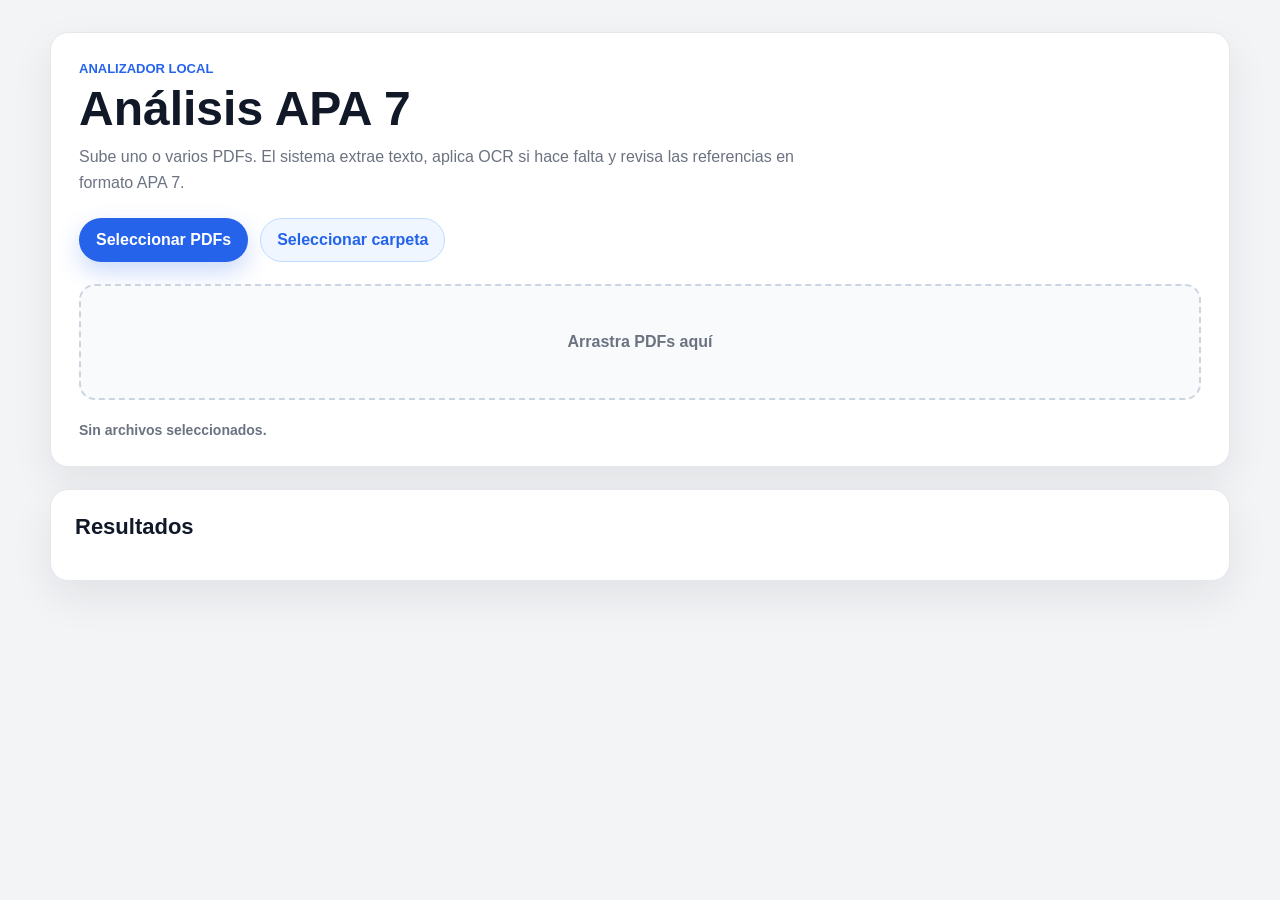
==== wwwroot/index.html @ 6d926833 "Initial commit" ====
<!doctype html>
<html lang="es">
<head>
  <meta charset="utf-8">
  <meta name="viewport" content="width=device-width, initial-scale=1">
  <title>Análisis APA 7</title>
  <style>
    :root {
      color-scheme: light;
      --blue: #2563EB;
      --green: #16A34A;
      --red: #DC2626;
      --amber: #D97706;
      --bg: #F3F4F6;
      --card: #FFFFFF;
      --text: #111827;
      --muted: #6B7280;
      --border: #E5E7EB;
      --shadow: 0 16px 40px rgba(17, 24, 39, 0.08);
      font-family: Inter, Poppins, "Segoe UI", Arial, sans-serif;
      background: var(--bg);
      color: var(--text);
    }

    * {
      box-sizing: border-box;
    }

    body {
      margin: 0;
    }

    .app {
      width: min(1180px, calc(100% - 32px));
      margin: 32px auto;
    }

    .hero,
    .results-shell {
      border: 1px solid var(--border);
      border-radius: 18px;
      background: var(--card);
      box-shadow: var(--shadow);
    }

    .hero {
      display: grid;
      gap: 22px;
      padding: 28px;
    }

    .eyebrow {
      margin: 0 0 8px;
      color: var(--blue);
      font-size: 13px;
      font-weight: 800;
      letter-spacing: 0;
      text-transform: uppercase;
    }

    h1,
    h2,
    h3,
    p {
      margin-top: 0;
    }

    h1 {
      margin-bottom: 10px;
      font-size: clamp(30px, 5vw, 48px);
      line-height: 1.05;
      letter-spacing: 0;
    }

    h2 {
      margin: 0;
      font-size: 22px;
    }

    h3 {
      margin: 0;
      font-size: 18px;
    }

    .description {
      max-width: 760px;
      margin-bottom: 0;
      color: var(--muted);
      font-size: 16px;
      line-height: 1.6;
    }

    .actions {
      display: flex;
      flex-wrap: wrap;
      gap: 12px;
    }

    .button {
      display: inline-flex;
      align-items: center;
      justify-content: center;
      min-height: 44px;
      padding: 0 16px;
      border: 1px solid transparent;
      border-radius: 999px;
      font-weight: 800;
      cursor: pointer;
      transition: transform 160ms ease, box-shadow 160ms ease, background 160ms ease;
    }

    .button:hover {
      transform: translateY(-1px);
    }

    .button input {
      display: none;
    }

    .primary {
      background: var(--blue);
      color: #FFFFFF;
      box-shadow: 0 10px 24px rgba(37, 99, 235, 0.24);
    }

    .secondary {
      border-color: #BFDBFE;
      background: #EFF6FF;
      color: var(--blue);
    }

    .drop-zone {
      display: grid;
      place-items: center;
      min-height: 116px;
      border: 2px dashed #CBD5E1;
      border-radius: 16px;
      background: #F8FAFC;
      color: var(--muted);
      font-weight: 700;
      text-align: center;
      transition: border-color 160ms ease, background 160ms ease, color 160ms ease;
    }

    .drop-zone.is-over {
      border-color: var(--blue);
      background: #EFF6FF;
      color: var(--blue);
    }

    .status-row {
      color: var(--muted);
      font-size: 14px;
      font-weight: 700;
    }

    .results-shell {
      margin-top: 22px;
      padding: 24px;
    }

    .results-header {
      display: flex;
      align-items: center;
      justify-content: space-between;
      gap: 16px;
      margin-bottom: 16px;
    }

    .results-list {
      display: grid;
      gap: 16px;
    }

    .file-card {
      overflow: hidden;
      border: 1px solid var(--border);
      border-radius: 18px;
      background: var(--card);
      box-shadow: 0 10px 28px rgba(17, 24, 39, 0.06);
    }

    .file-header {
      display: grid;
      grid-template-columns: 1fr auto;
      gap: 16px;
      align-items: center;
      padding: 20px;
      border-bottom: 1px solid var(--border);
      background: linear-gradient(180deg, #FFFFFF 0%, #F8FAFC 100%);
    }

    .file-title {
      min-width: 0;
    }

    .file-title h3 {
      overflow: hidden;
      margin-bottom: 6px;
      text-overflow: ellipsis;
      white-space: nowrap;
    }

    .file-title p {
      margin-bottom: 0;
      color: var(--muted);
      font-size: 14px;
    }

    .download {
      display: inline-flex;
      align-items: center;
      justify-content: center;
      min-height: 38px;
      padding: 0 14px;
      border-radius: 999px;
      background: #EFF6FF;
      color: var(--blue);
      font-size: 14px;
      font-weight: 800;
      text-decoration: none;
    }

    .analysis {
      display: grid;
      gap: 18px;
      padding: 20px;
    }

    .metrics {
      display: grid;
      grid-template-columns: repeat(3, minmax(0, 1fr));
      gap: 12px;
    }

    .metric {
      padding: 18px;
      border: 1px solid var(--border);
      border-radius: 16px;
      background: #FFFFFF;
      box-shadow: 0 8px 22px rgba(17, 24, 39, 0.05);
    }

    .metric strong {
      display: block;
      margin-bottom: 4px;
      color: var(--text);
      font-size: 34px;
      line-height: 1;
    }

    .metric span {
      color: var(--muted);
      font-size: 13px;
      font-weight: 900;
      text-transform: uppercase;
    }

    .metric.ok strong {
      color: var(--green);
    }

    .metric.bad strong {
      color: var(--red);
    }

    .metric.other strong {
      color: var(--amber);
    }

    .filters {
      display: flex;
      flex-wrap: wrap;
      gap: 10px;
    }

    .filter-pill {
      min-height: 38px;
      padding: 0 15px;
      border: 1px solid var(--border);
      border-radius: 999px;
      background: #FFFFFF;
      color: var(--muted);
      font: inherit;
      font-size: 14px;
      font-weight: 900;
      cursor: pointer;
      transition: background 180ms ease, color 180ms ease, border-color 180ms ease, transform 180ms ease;
    }

    .filter-pill:hover {
      transform: translateY(-1px);
    }

    .filter-pill.is-active {
      border-color: var(--blue);
      background: var(--blue);
      color: #FFFFFF;
      box-shadow: 0 10px 22px rgba(37, 99, 235, 0.22);
    }

    .reference-list {
      display: grid;
      gap: 12px;
    }

    .reference-card {
      overflow: hidden;
      border: 1px solid var(--border);
      border-radius: 16px;
      background: #FFFFFF;
      transition: border-color 160ms ease, box-shadow 160ms ease;
    }

    .reference-card[open] {
      border-color: #BFDBFE;
      box-shadow: 0 12px 28px rgba(37, 99, 235, 0.10);
    }

    .reference-summary {
      display: grid;
      grid-template-columns: auto 1fr auto auto;
      gap: 10px;
      align-items: center;
      min-height: 56px;
      padding: 0 16px;
      cursor: pointer;
      list-style: none;
    }

    .reference-summary::-webkit-details-marker {
      display: none;
    }

    .reference-summary::after {
      content: ">";
      color: var(--muted);
      font-size: 17px;
      font-weight: 900;
      transition: transform 160ms ease;
    }

    .reference-card[open] > .reference-summary::after {
      transform: rotate(90deg);
    }

    .reference-number {
      display: inline-flex;
      align-items: center;
      justify-content: center;
      min-width: 34px;
      height: 28px;
      border-radius: 999px;
      background: #F3F4F6;
      color: var(--muted);
      font-size: 13px;
      font-weight: 900;
    }

    .reference-name {
      min-width: 0;
      overflow: hidden;
      color: var(--text);
      font-size: 14px;
      font-weight: 900;
      text-overflow: ellipsis;
      white-space: nowrap;
    }

    .badge {
      display: inline-flex;
      align-items: center;
      justify-content: center;
      min-height: 28px;
      padding: 0 10px;
      border-radius: 999px;
      font-size: 12px;
      font-weight: 900;
      white-space: nowrap;
    }

    .badge.type {
      background: #EFF6FF;
      color: var(--blue);
    }

    .badge.ok {
      background: #ECFDF5;
      color: var(--green);
    }

    .badge.bad {
      background: #FEF2F2;
      color: var(--red);
    }

    .badge.warn {
      background: #FFF7ED;
      color: var(--amber);
    }

    .reference-content {
      display: grid;
      gap: 12px;
      padding: 0 16px 16px;
      border-top: 1px solid var(--border);
    }

    .reference-text {
      margin: 16px 0 0;
      max-height: 220px;
      overflow: auto;
      padding: 14px;
      border-radius: 12px;
      background: #F8FAFC;
      color: var(--text);
      font-family: Consolas, "Courier New", monospace;
      font-size: 13px;
      line-height: 1.55;
      white-space: pre-wrap;
      overflow-wrap: anywhere;
    }

    .corrected-title {
      margin: 0;
      color: var(--text);
      font-size: 13px;
      font-weight: 900;
      text-transform: uppercase;
    }

    .reason-list {
      display: grid;
      gap: 8px;
      margin: 0;
      padding: 0;
      list-style: none;
    }

    .reason-list li {
      padding: 10px 12px;
      border-radius: 12px;
      background: #FFF7ED;
      color: #92400E;
      font-size: 13px;
      line-height: 1.45;
    }

    .reason-list li.ok-reason {
      background: #ECFDF5;
      color: #166534;
    }

    .empty {
      margin: 0;
      color: var(--muted);
    }

    @media (max-width: 760px) {
      .app {
        width: min(100% - 20px, 1180px);
        margin: 16px auto;
      }

      .hero,
      .results-shell {
        border-radius: 14px;
        padding: 18px;
      }

      .file-header,
      .metrics,
      .reference-summary {
        grid-template-columns: 1fr;
      }

      .download,
      .button {
        width: 100%;
      }

      .reference-summary {
        align-items: stretch;
        padding: 14px;
      }

      .reference-summary::after {
        display: none;
      }
    }
  </style>
</head>
<body>
  <main class="app">
    <section class="hero">
      <div>
        <p class="eyebrow">Analizador local</p>
        <h1>Análisis APA 7</h1>
        <p class="description">
          Sube uno o varios PDFs. El sistema extrae texto, aplica OCR si hace falta y revisa las referencias en formato APA 7.
        </p>
      </div>

      <div class="actions">
        <label class="button primary">
          Seleccionar PDFs
          <input id="fileInput" type="file" accept="application/pdf,.pdf" multiple>
        </label>

        <label class="button secondary">
          Seleccionar carpeta
          <input id="folderInput" type="file" accept="application/pdf,.pdf" multiple webkitdirectory>
        </label>
      </div>

      <div id="dropZone" class="drop-zone">Arrastra PDFs aquí</div>

      <div class="status-row">
        <span id="status">Sin archivos seleccionados.</span>
      </div>
    </section>

    <section class="results-shell">
      <div class="results-header">
        <h2>Resultados</h2>
      </div>
      <div id="resultsList" class="results-list"></div>
    </section>
  </main>

  <script>
    const fileInput = document.querySelector("#fileInput");
    const folderInput = document.querySelector("#folderInput");
    const dropZone = document.querySelector("#dropZone");
    const statusText = document.querySelector("#status");
    const resultsList = document.querySelector("#resultsList");

    fileInput.addEventListener("change", () => uploadFiles(fileInput.files));
    folderInput.addEventListener("change", () => uploadFiles(folderInput.files));

    dropZone.addEventListener("dragover", (event) => {
      event.preventDefault();
      dropZone.classList.add("is-over");
    });

    dropZone.addEventListener("dragleave", () => {
      dropZone.classList.remove("is-over");
    });

    dropZone.addEventListener("drop", (event) => {
      event.preventDefault();
      dropZone.classList.remove("is-over");
      uploadFiles(event.dataTransfer.files);
    });

    async function uploadFiles(fileList) {
      const files = Array.from(fileList).filter((file) =>
        file.name.toLowerCase().endsWith(".pdf")
      );

      if (files.length === 0) {
        statusText.textContent = "Selecciona al menos un PDF.";
        return;
      }

      const formData = new FormData();
      files.forEach((file) => formData.append("files", file));

      statusText.textContent = `Analizando ${files.length} archivo(s)...`;
      resultsList.innerHTML = "";

      try {
        const response = await fetch("/api/pdf/convert", {
          method: "POST",
          body: formData,
        });

        const payload = await response.json();

        if (!response.ok) {
          throw new Error(payload.message || "No se pudo completar el análisis.");
        }

        renderResults(payload.files);
        statusText.textContent = `Proceso terminado: ${payload.files.length} archivo(s) revisado(s).`;
      } catch (error) {
        statusText.textContent = error.message;
      } finally {
        fileInput.value = "";
        folderInput.value = "";
      }
    }

    function renderResults(files) {
      if (!files.length) {
        resultsList.innerHTML = '<p class="empty">No hay resultados.</p>';
        return;
      }

      resultsList.innerHTML = "";
      files.forEach((file) => resultsList.append(createFileCard(file)));
    }

    function createFileCard(file) {
      const card = document.createElement("article");
      card.className = "file-card";

      const header = document.createElement("header");
      header.className = "file-header";

      const title = document.createElement("div");
      title.className = "file-title";
      title.innerHTML = `
        <h3>${escapeHtml(file.originalFileName)}</h3>
        <p>${escapeHtml(file.message)} · ${file.characterCount} caracteres extraídos</p>
      `;

      header.append(title);

      if (file.downloadUrl) {
        const link = document.createElement("a");
        link.className = "download";
        link.href = file.downloadUrl;
        link.textContent = "Descargar TXT";
        header.append(link);
      }

      card.append(header);
      card.append(createAnalysis(file.apa7Analysis));
      return card;
    }

    function createAnalysis(analysis) {
      const section = document.createElement("section");
      section.className = "analysis";

      if (!analysis || analysis.totalReferences === 0) {
        section.innerHTML = '<p class="empty">No hay referencias para analizar.</p>';
        return section;
      }

      const metrics = document.createElement("div");
      metrics.className = "metrics";
      metrics.append(
        createMetric("Total", analysis.totalReferences),
        createMetric("✅ Correctas", analysis.correctReferences, "ok"),
        createMetric("⚠️ APA con errores", analysis.incorrectReferences, "bad")
      );
      section.append(metrics);

      const filters = document.createElement("div");
      filters.className = "filters";

      const list = document.createElement("div");
      list.className = "reference-list";

      const filterState = { value: "all" };
      const buttons = [
        createFilter("Todas", "all", analysis.references.length),
        createFilter("Sí cumplen", "ok", analysis.correctReferences),
        createFilter("APA con errores", "bad", analysis.incorrectReferences),
        createFilter("Otro formato", "other", analysis.otherFormatReferences || 0),
      ];

      buttons.forEach((button) => {
        filters.append(button);
        button.addEventListener("click", () => {
          filterState.value = button.dataset.filter;
          buttons.forEach((item) => item.classList.toggle("is-active", item === button));
          renderReferenceList(list, analysis.references, filterState.value);
        });
      });

      buttons[0].classList.add("is-active");
      section.append(filters, list);
      renderReferenceList(list, analysis.references, filterState.value);
      return section;
    }

    function createMetric(label, value, tone = "") {
      const metric = document.createElement("div");
      metric.className = `metric ${tone}`.trim();
      metric.innerHTML = `<strong>${value}</strong><span>${escapeHtml(label)}</span>`;
      return metric;
    }

    function createFilter(label, value, count) {
      const button = document.createElement("button");
      button.type = "button";
      button.className = "filter-pill";
      button.dataset.filter = value;
      button.textContent = `${label} (${count})`;
      return button;
    }

    function renderReferenceList(container, references, filter) {
      container.innerHTML = "";

      const filtered = references.filter((reference) => {
        if (filter === "ok") return reference.isApa7Compliant;
        if (filter === "bad") return reference.analysisStatus === "Apa7WithErrors";
        if (filter === "other") return reference.analysisStatus === "OtherFormat";
        return true;
      });

      if (filtered.length === 0) {
        container.innerHTML = '<p class="empty">No hay referencias para este filtro.</p>';
        return;
      }

      filtered.forEach((reference) => {
        container.append(createReferenceCard(reference));
      });
    }

    function createReferenceCard(reference) {
      const details = document.createElement("details");
      details.className = "reference-card";

      const summary = document.createElement("summary");
      summary.className = "reference-summary";

      const number = document.createElement("span");
      number.className = "reference-number";
      number.textContent = `#${reference.number}`;

      const name = document.createElement("span");
      name.className = "reference-name";
      name.textContent = getReferencePreview(reference.reference);

      const typeBadge = document.createElement("span");
      typeBadge.className = "badge type";
      typeBadge.textContent = reference.analysisStatus === "OtherFormat"
        ? reference.citationStyle
        : shortenType(reference.referenceType);

      const statusBadge = document.createElement("span");
      statusBadge.className = getStatusClass(reference);
      statusBadge.textContent = getStatusText(reference);

      summary.append(number, name, typeBadge, statusBadge);
      details.append(summary);

      const content = document.createElement("div");
      content.className = "reference-content";

      const text = document.createElement("pre");
      text.className = "reference-text";
      text.textContent = reference.reference;
      content.append(text);

      const reasons = document.createElement("ul");
      reasons.className = "reason-list";
      reference.reasons.forEach((reason) => {
        const item = document.createElement("li");
        item.className = reason.startsWith("Cumple") ? "ok-reason" : "";
        item.textContent = reason.startsWith("No cumple") ? `⚠️ ${reason}` : reason;
        reasons.append(item);
      });
      content.append(reasons);

      const correctedTitle = document.createElement("p");
      correctedTitle.className = "corrected-title";
      correctedTitle.textContent = "Versión corregida en APA 7";
      content.append(correctedTitle);

      const corrected = document.createElement("pre");
      corrected.className = "reference-text";
      corrected.textContent = reference.correctedReference || "No disponible.";
      content.append(corrected);

      details.append(content);
      return details;
    }

    function getReferencePreview(reference) {
      const trimmed = reference.trim();
      return trimmed.length > 130 ? `${trimmed.slice(0, 130)}...` : trimmed;
    }

    function shortenType(type) {
      if (type === "Articulo de revista") return "Artículo";
      if (type === "Capitulo de libro") return "Capítulo";
      if (type === "Capitulo de libro de actas") return "Actas";
      if (type === "Autor institucional") return "Institución";
      return type;
    }

    function getStatusClass(reference) {
      if (reference.analysisStatus === "OtherFormat") return "badge warn";
      return reference.isApa7Compliant ? "badge ok" : "badge bad";
    }

    function getStatusText(reference) {
      if (reference.analysisStatus === "OtherFormat") return "Otro formato";
      return reference.isApa7Compliant ? "✅ APA 7" : "⚠️ APA 7";
    }

    function escapeHtml(value) {
      return String(value)
        .replaceAll("&", "&amp;")
        .replaceAll("<", "&lt;")
        .replaceAll(">", "&gt;")
        .replaceAll('"', "&quot;")
        .replaceAll("'", "&#039;");
    }
  </script>
</body>
</html>
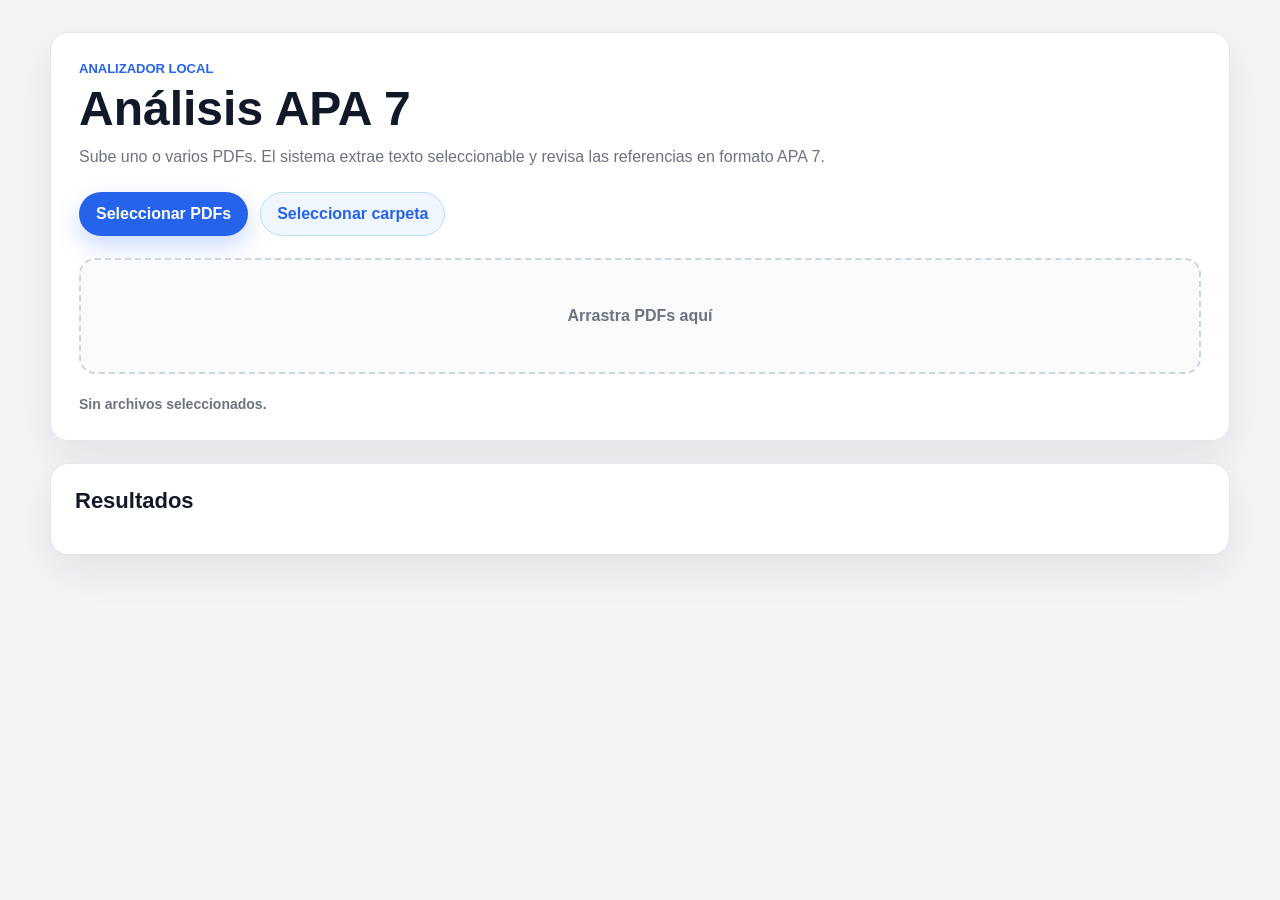
==== commit b2767f68: "Refactor code and update documentation for improved clarity and functionality - Updated .gitignore t" ====
--- a/wwwroot/index.html
+++ b/wwwroot/index.html
@@ -421,14 +421,6 @@
       overflow-wrap: anywhere;
     }
 
-    .corrected-title {
-      margin: 0;
-      color: var(--text);
-      font-size: 13px;
-      font-weight: 900;
-      text-transform: uppercase;
-    }
-
     .reason-list {
       display: grid;
       gap: 8px;
@@ -497,7 +489,7 @@
         <p class="eyebrow">Analizador local</p>
         <h1>Análisis APA 7</h1>
         <p class="description">
-          Sube uno o varios PDFs. El sistema extrae texto, aplica OCR si hace falta y revisa las referencias en formato APA 7.
+          Sube uno o varios PDFs. El sistema extrae texto seleccionable y revisa las referencias en formato APA 7.
         </p>
       </div>
 
@@ -759,16 +751,6 @@
       });
       content.append(reasons);
 
-      const correctedTitle = document.createElement("p");
-      correctedTitle.className = "corrected-title";
-      correctedTitle.textContent = "Versión corregida en APA 7";
-      content.append(correctedTitle);
-
-      const corrected = document.createElement("pre");
-      corrected.className = "reference-text";
-      corrected.textContent = reference.correctedReference || "No disponible.";
-      content.append(corrected);
-
       details.append(content);
       return details;
     }
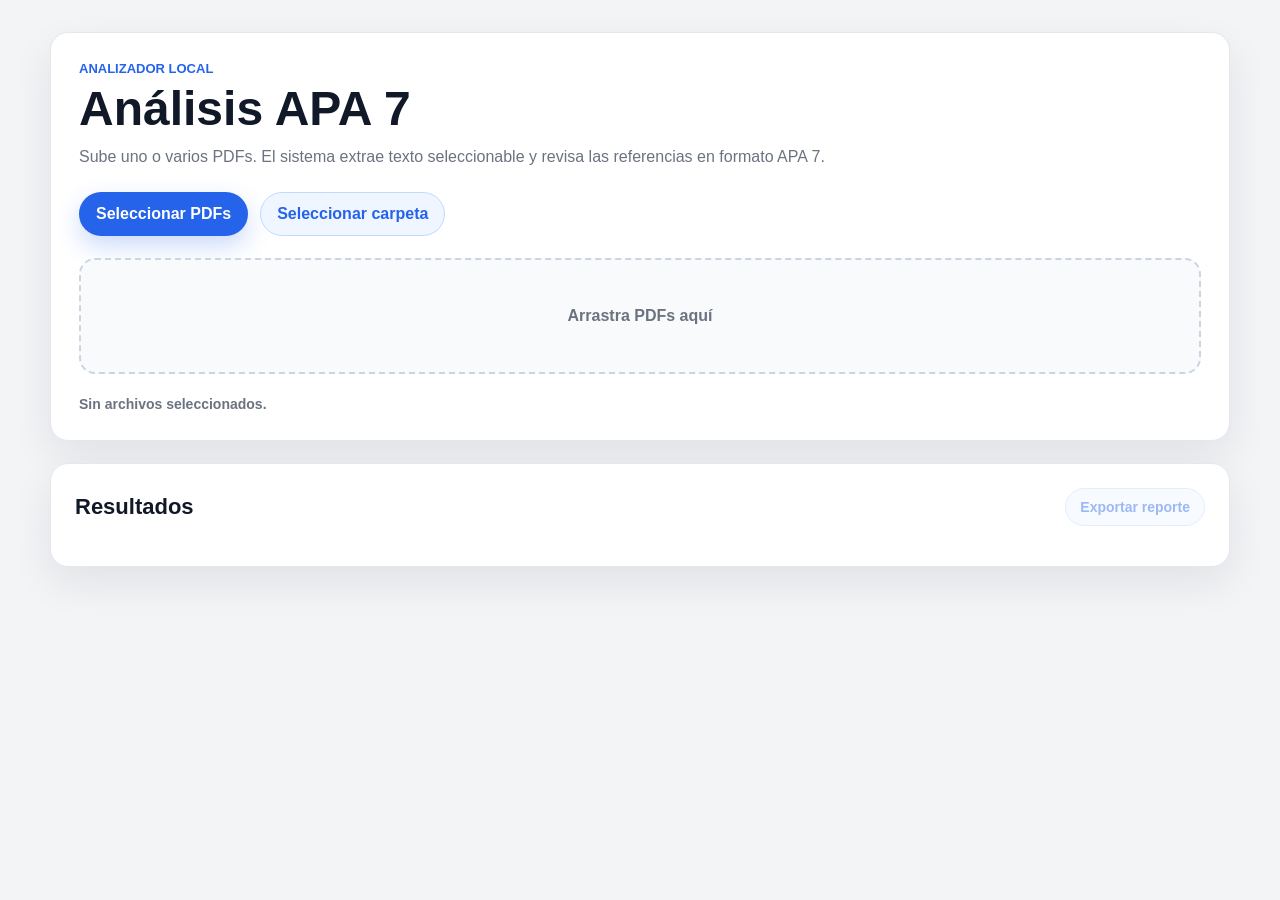
==== commit 13e060e0: "Add support for parenthetical citations and enhance APA 7 reference analysis - Implemented FindParen" ====
--- a/wwwroot/index.html
+++ b/wwwroot/index.html
@@ -167,6 +167,32 @@
       margin-bottom: 16px;
     }
 
+    .report-button {
+      display: inline-flex;
+      align-items: center;
+      justify-content: center;
+      min-height: 38px;
+      padding: 0 14px;
+      border: 1px solid #BFDBFE;
+      border-radius: 999px;
+      background: #EFF6FF;
+      color: var(--blue);
+      font: inherit;
+      font-size: 14px;
+      font-weight: 800;
+      cursor: pointer;
+      transition: opacity 160ms ease, transform 160ms ease;
+    }
+
+    .report-button:hover:not(:disabled) {
+      transform: translateY(-1px);
+    }
+
+    .report-button:disabled {
+      cursor: not-allowed;
+      opacity: 0.45;
+    }
+
     .results-list {
       display: grid;
       gap: 16px;
@@ -302,6 +328,137 @@
     .reference-list {
       display: grid;
       gap: 12px;
+    }
+
+    .citation-panel {
+      display: grid;
+      gap: 12px;
+      padding: 20px;
+      border-bottom: 1px solid var(--border);
+      background: #FFFFFF;
+    }
+
+    .citation-panel h4 {
+      margin: 0;
+      font-size: 15px;
+    }
+
+    .citation-list {
+      display: flex;
+      flex-wrap: wrap;
+      gap: 8px;
+      margin: 0;
+      padding: 0;
+      list-style: none;
+    }
+
+    .citation-list li {
+      display: inline-flex;
+      align-items: center;
+      gap: 8px;
+      max-width: 100%;
+      padding: 8px 10px;
+      border: 1px solid #BFDBFE;
+      border-radius: 999px;
+      background: #EFF6FF;
+      color: var(--blue);
+      font-size: 13px;
+      font-weight: 800;
+    }
+
+    .citation-list span {
+      overflow: hidden;
+      text-overflow: ellipsis;
+      white-space: nowrap;
+    }
+
+    .citation-count {
+      color: var(--muted);
+      font-size: 12px;
+      font-weight: 900;
+    }
+
+    .count-section {
+      display: grid;
+      gap: 14px;
+      padding: 20px;
+      border: 1px solid var(--border);
+      border-radius: 18px;
+      background: #FFFFFF;
+      box-shadow: 0 10px 28px rgba(17, 24, 39, 0.06);
+    }
+
+    .count-header {
+      display: flex;
+      align-items: center;
+      justify-content: space-between;
+      gap: 14px;
+    }
+
+    .count-header span {
+      color: var(--muted);
+      font-size: 13px;
+      font-weight: 900;
+      text-transform: uppercase;
+    }
+
+    .table-wrap {
+      overflow-x: auto;
+      border: 1px solid var(--border);
+      border-radius: 14px;
+    }
+
+    .count-table {
+      width: 100%;
+      min-width: 620px;
+      border-collapse: collapse;
+      background: #FFFFFF;
+      font-size: 14px;
+    }
+
+    .count-table th,
+    .count-table td {
+      padding: 12px 14px;
+      border-bottom: 1px solid var(--border);
+      text-align: right;
+      white-space: nowrap;
+    }
+
+    .count-table th:first-child,
+    .count-table td:first-child {
+      position: sticky;
+      left: 0;
+      z-index: 1;
+      background: #FFFFFF;
+      text-align: left;
+    }
+
+    .count-table thead th {
+      background: #F8FAFC;
+      color: var(--muted);
+      font-size: 12px;
+      font-weight: 900;
+      text-transform: uppercase;
+    }
+
+    .count-table thead th:first-child {
+      background: #F8FAFC;
+    }
+
+    .count-table tbody th {
+      font-weight: 800;
+    }
+
+    .count-table .total-cell,
+    .count-table tfoot th,
+    .count-table tfoot td {
+      background: #EFF6FF;
+      color: var(--blue);
+      font-weight: 900;
+    }
+
+    .count-table tfoot th:first-child {
+      background: #EFF6FF;
     }
 
     .reference-card {
@@ -467,7 +624,8 @@
       }
 
       .download,
-      .button {
+      .button,
+      .report-button {
         width: 100%;
       }
 
@@ -515,6 +673,7 @@
     <section class="results-shell">
       <div class="results-header">
         <h2>Resultados</h2>
+        <button id="exportReportButton" class="report-button" type="button" disabled>Exportar reporte</button>
       </div>
       <div id="resultsList" class="results-list"></div>
     </section>
@@ -526,9 +685,12 @@
     const dropZone = document.querySelector("#dropZone");
     const statusText = document.querySelector("#status");
     const resultsList = document.querySelector("#resultsList");
+    const exportReportButton = document.querySelector("#exportReportButton");
+    let latestReportFiles = [];
 
     fileInput.addEventListener("change", () => uploadFiles(fileInput.files));
     folderInput.addEventListener("change", () => uploadFiles(folderInput.files));
+    exportReportButton.addEventListener("click", exportReport);
 
     dropZone.addEventListener("dragover", (event) => {
       event.preventDefault();
@@ -560,6 +722,8 @@
 
       statusText.textContent = `Analizando ${files.length} archivo(s)...`;
       resultsList.innerHTML = "";
+      latestReportFiles = [];
+      exportReportButton.disabled = true;
 
       try {
         const response = await fetch("/api/pdf/convert", {
@@ -586,11 +750,34 @@
     function renderResults(files) {
       if (!files.length) {
         resultsList.innerHTML = '<p class="empty">No hay resultados.</p>';
+        latestReportFiles = [];
+        exportReportButton.disabled = true;
         return;
       }
 
       resultsList.innerHTML = "";
+      latestReportFiles = files;
+      exportReportButton.disabled = false;
       files.forEach((file) => resultsList.append(createFileCard(file)));
+      resultsList.append(createCountSection("Años citados en APA 7 correctas", "Año", files, "yearCounts", "año(s)"));
+      resultsList.append(createCountSection("Primeros autores en APA 7 correctas", "Primer autor", files, "authorCounts", "autor(es)"));
+    }
+
+    function exportReport() {
+      if (!latestReportFiles.length) {
+        return;
+      }
+
+      const html = buildReportHtml(latestReportFiles);
+      const blob = new Blob([html], { type: "text/html;charset=utf-8" });
+      const url = URL.createObjectURL(blob);
+      const link = document.createElement("a");
+      link.href = url;
+      link.download = `reporte-apa7-${new Date().toISOString().slice(0, 10)}.html`;
+      document.body.append(link);
+      link.click();
+      link.remove();
+      URL.revokeObjectURL(url);
     }
 
     function createFileCard(file) {
@@ -618,8 +805,45 @@
       }
 
       card.append(header);
+      card.append(createParentheticalCitations(file.parentheticalCitations || []));
       card.append(createAnalysis(file.apa7Analysis));
       return card;
+    }
+
+    function createParentheticalCitations(citations) {
+      const panel = document.createElement("section");
+      panel.className = "citation-panel";
+
+      const title = document.createElement("h4");
+      title.textContent = `Citas parentéticas fuera de referencias (${citations.length})`;
+      panel.append(title);
+
+      if (citations.length === 0) {
+        const empty = document.createElement("p");
+        empty.className = "empty";
+        empty.textContent = "No se detectaron citas parentéticas en el cuerpo del documento.";
+        panel.append(empty);
+        return panel;
+      }
+
+      const list = document.createElement("ul");
+      list.className = "citation-list";
+
+      citations.forEach((citation) => {
+        const item = document.createElement("li");
+        const text = document.createElement("span");
+        text.textContent = citation.citation;
+
+        const count = document.createElement("strong");
+        count.className = "citation-count";
+        count.textContent = `x${citation.count}`;
+
+        item.append(text, count);
+        list.append(item);
+      });
+
+      panel.append(list);
+      return panel;
     }
 
     function createAnalysis(analysis) {
@@ -685,6 +909,131 @@
       return button;
     }
 
+    function createCountSection(title, firstColumnLabel, files, countKey, unitLabel) {
+      const keys = collectCountKeys(files, countKey);
+      const section = document.createElement("section");
+      section.className = "count-section";
+
+      const header = document.createElement("div");
+      header.className = "count-header";
+
+      const heading = document.createElement("h3");
+      heading.textContent = title;
+
+      const count = document.createElement("span");
+      count.textContent = `${keys.length} ${unitLabel}`;
+
+      header.append(heading, count);
+      section.append(header);
+
+      if (keys.length === 0) {
+        const empty = document.createElement("p");
+        empty.className = "empty";
+        empty.textContent = `No se detectaron ${title.toLowerCase()}.`;
+        section.append(empty);
+        return section;
+      }
+
+      section.append(createCountTable(firstColumnLabel, keys, files, countKey));
+      return section;
+    }
+
+    function collectCountKeys(files, countKey) {
+      const keys = Array.from(
+        new Set(files.flatMap((file) => Object.keys(file[countKey] || {})))
+      );
+
+      if (countKey === "yearCounts") {
+        return keys.map((key) => Number(key)).sort((a, b) => a - b);
+      }
+
+      return keys.sort((a, b) => a.localeCompare(b, "es"));
+    }
+
+    function createCountTable(firstColumnLabel, keys, files, countKey) {
+      const tableWrap = document.createElement("div");
+      tableWrap.className = "table-wrap";
+
+      const table = document.createElement("table");
+      table.className = "count-table";
+
+      const thead = document.createElement("thead");
+      const headerRow = document.createElement("tr");
+      headerRow.append(createTableHeader(firstColumnLabel));
+
+      files.forEach((file) => {
+        headerRow.append(createTableHeader(file.originalFileName));
+      });
+
+      headerRow.append(createTableHeader("Total"));
+      thead.append(headerRow);
+      table.append(thead);
+
+      const tbody = document.createElement("tbody");
+
+      keys.forEach((key) => {
+        const row = document.createElement("tr");
+        const label = document.createElement("th");
+        label.scope = "row";
+        label.textContent = String(key);
+        row.append(label);
+
+        let rowTotal = 0;
+
+        files.forEach((file) => {
+          const value = Number((file[countKey] || {})[key] || 0);
+          rowTotal += value;
+
+          const cell = document.createElement("td");
+          cell.textContent = String(value);
+          row.append(cell);
+        });
+
+        const totalCell = document.createElement("td");
+        totalCell.className = "total-cell";
+        totalCell.textContent = String(rowTotal);
+        row.append(totalCell);
+        tbody.append(row);
+      });
+
+      table.append(tbody);
+
+      const tfoot = document.createElement("tfoot");
+      const totalRow = document.createElement("tr");
+      const totalLabel = document.createElement("th");
+      totalLabel.scope = "row";
+      totalLabel.textContent = "Total";
+      totalRow.append(totalLabel);
+
+      let grandTotal = 0;
+
+      files.forEach((file) => {
+        const fileTotal = Object.values(file[countKey] || {})
+          .reduce((sum, value) => sum + Number(value || 0), 0);
+        grandTotal += fileTotal;
+
+        const cell = document.createElement("td");
+        cell.textContent = String(fileTotal);
+        totalRow.append(cell);
+      });
+
+      const grandTotalCell = document.createElement("td");
+      grandTotalCell.textContent = String(grandTotal);
+      totalRow.append(grandTotalCell);
+      tfoot.append(totalRow);
+      table.append(tfoot);
+
+      tableWrap.append(table);
+      return tableWrap;
+    }
+
+    function createTableHeader(text) {
+      const header = document.createElement("th");
+      header.scope = "col";
+      header.textContent = text;
+      return header;
+    }
+
     function renderReferenceList(container, references, filter) {
       container.innerHTML = "";
 
@@ -746,7 +1095,9 @@
       reference.reasons.forEach((reason) => {
         const item = document.createElement("li");
         item.className = reason.startsWith("Cumple") ? "ok-reason" : "";
-        item.textContent = reason.startsWith("No cumple") ? `⚠️ ${reason}` : reason;
+        item.textContent = reason.startsWith("No cumple") || reason.startsWith("Advertencia")
+          ? `⚠️ ${reason}`
+          : reason;
         reasons.append(item);
       });
       content.append(reasons);
@@ -776,6 +1127,163 @@
     function getStatusText(reference) {
       if (reference.analysisStatus === "OtherFormat") return "Otro formato";
       return reference.isApa7Compliant ? "✅ APA 7" : "⚠️ APA 7";
+    }
+
+    function buildReportHtml(files) {
+      const generatedAt = new Date().toLocaleString("es-MX");
+
+      return `<!doctype html>
+<html lang="es">
+<head>
+  <meta charset="utf-8">
+  <meta name="viewport" content="width=device-width, initial-scale=1">
+  <title>Reporte APA 7</title>
+  <style>
+    body { margin: 0; background: #f3f4f6; color: #111827; font-family: Arial, Helvetica, sans-serif; }
+    main { width: min(1100px, calc(100% - 32px)); margin: 28px auto; }
+    header, section { margin-bottom: 16px; padding: 20px; border: 1px solid #e5e7eb; border-radius: 8px; background: #ffffff; }
+    h1, h2, h3, p { margin-top: 0; }
+    h1 { margin-bottom: 8px; font-size: 30px; }
+    h2 { margin-bottom: 14px; font-size: 22px; }
+    h3 { margin-bottom: 10px; font-size: 17px; }
+    .muted { color: #6b7280; }
+    .metrics { display: grid; grid-template-columns: repeat(4, minmax(0, 1fr)); gap: 10px; margin-bottom: 14px; }
+    .metric { padding: 12px; border: 1px solid #e5e7eb; border-radius: 8px; background: #f8fafc; }
+    .metric strong, .metric span { display: block; }
+    .metric strong { margin-bottom: 4px; font-size: 24px; }
+    .metric span { color: #6b7280; font-size: 12px; font-weight: 700; text-transform: uppercase; }
+    table { width: 100%; border-collapse: collapse; margin-top: 10px; font-size: 13px; }
+    th, td { padding: 9px 10px; border: 1px solid #e5e7eb; text-align: left; vertical-align: top; }
+    th { background: #eff6ff; color: #1d4ed8; }
+    td.number, th.number { text-align: right; }
+    tfoot th, tfoot td, .total-cell { background: #eff6ff; font-weight: 700; }
+    ol, ul { margin: 0; padding-left: 22px; }
+    li { margin-bottom: 8px; }
+    pre { overflow: auto; white-space: pre-wrap; overflow-wrap: anywhere; margin: 0; padding: 10px; border: 1px solid #e5e7eb; border-radius: 6px; background: #f8fafc; font-family: Consolas, "Courier New", monospace; font-size: 12px; line-height: 1.45; }
+    .file-title { margin-bottom: 4px; }
+    .reference { display: grid; gap: 8px; margin-bottom: 12px; padding: 12px; border: 1px solid #e5e7eb; border-radius: 8px; }
+    .status-ok { color: #15803d; font-weight: 700; }
+    .status-bad { color: #b91c1c; font-weight: 700; }
+    .status-warn { color: #b45309; font-weight: 700; }
+    @media (max-width: 760px) { .metrics { grid-template-columns: 1fr; } main { width: min(100% - 20px, 1100px); } }
+  </style>
+</head>
+<body>
+  <main>
+    <header>
+      <h1>Reporte de análisis APA 7</h1>
+      <p class="muted">Generado el ${escapeHtml(generatedAt)}. Archivos revisados: ${files.length}.</p>
+    </header>
+    ${renderReportFiles(files)}
+    ${renderReportCountSection("Años citados en APA 7 correctas", "Año", files, "yearCounts")}
+    ${renderReportCountSection("Primeros autores en APA 7 correctas", "Primer autor", files, "authorCounts")}
+  </main>
+</body>
+</html>`;
+    }
+
+    function renderReportFiles(files) {
+      return files.map((file) => {
+        const analysis = file.apa7Analysis || {};
+        return `<section>
+  <h2 class="file-title">${escapeHtml(file.originalFileName)}</h2>
+  <p class="muted">${escapeHtml(file.message)}. Caracteres extraídos: ${Number(file.characterCount || 0)}.</p>
+  <div class="metrics">
+    <div class="metric"><strong>${Number(analysis.totalReferences || 0)}</strong><span>Referencias</span></div>
+    <div class="metric"><strong>${Number(analysis.correctReferences || 0)}</strong><span>APA 7 correctas</span></div>
+    <div class="metric"><strong>${Number(analysis.incorrectReferences || 0)}</strong><span>APA con errores</span></div>
+    <div class="metric"><strong>${(file.parentheticalCitations || []).length}</strong><span>Citas parentéticas</span></div>
+  </div>
+  ${renderReportParentheticalCitations(file.parentheticalCitations || [])}
+  ${renderReportReferences(analysis)}
+</section>`;
+      }).join("");
+    }
+
+    function renderReportParentheticalCitations(citations) {
+      if (!citations.length) {
+        return `<h3>Citas parentéticas fuera de referencias</h3><p class="muted">No se detectaron citas parentéticas en el cuerpo del documento.</p>`;
+      }
+
+      return `<h3>Citas parentéticas fuera de referencias</h3>
+<table>
+  <thead><tr><th>Cita</th><th class="number">Veces</th></tr></thead>
+  <tbody>
+    ${citations.map((citation) => `<tr><td>${escapeHtml(citation.citation)}</td><td class="number">${Number(citation.count || 0)}</td></tr>`).join("")}
+  </tbody>
+</table>`;
+    }
+
+    function renderReportReferences(analysis) {
+      const references = analysis.references || [];
+
+      if (!references.length) {
+        return `<h3>Referencias analizadas</h3><p class="muted">No hay referencias para analizar.</p>`;
+      }
+
+      return `<h3>Referencias analizadas APA 7</h3>
+${references.map((reference) => {
+        const statusClass = reference.analysisStatus === "OtherFormat"
+          ? "status-warn"
+          : reference.isApa7Compliant ? "status-ok" : "status-bad";
+        const statusText = reference.analysisStatus === "OtherFormat"
+          ? "Otro formato"
+          : reference.isApa7Compliant ? "Sí cumple APA 7" : "No cumple APA 7";
+        const reasons = reference.reasons || [];
+
+        return `<article class="reference">
+  <strong>#${reference.number} - ${escapeHtml(reference.referenceType || reference.citationStyle || "Sin tipo")}</strong>
+  <span class="${statusClass}">${statusText}</span>
+  <pre>${escapeHtml(reference.reference || "")}</pre>
+  ${reasons.length ? `<ul>${reasons.map((reason) => `<li>${escapeHtml(reason)}</li>`).join("")}</ul>` : ""}
+</article>`;
+      }).join("")}`;
+    }
+
+    function renderReportCountSection(title, firstColumnLabel, files, countKey) {
+      const keys = collectCountKeys(files, countKey);
+
+      if (!keys.length) {
+        return `<section><h2>${escapeHtml(title)}</h2><p class="muted">No se detectaron datos para esta tabla.</p></section>`;
+      }
+
+      return `<section>
+  <h2>${escapeHtml(title)}</h2>
+  ${renderReportCountTable(firstColumnLabel, keys, files, countKey)}
+</section>`;
+    }
+
+    function renderReportCountTable(firstColumnLabel, keys, files, countKey) {
+      const bodyRows = keys.map((key) => {
+        let rowTotal = 0;
+        const cells = files.map((file) => {
+          const value = Number((file[countKey] || {})[key] || 0);
+          rowTotal += value;
+          return `<td class="number">${value}</td>`;
+        }).join("");
+
+        return `<tr><th>${escapeHtml(key)}</th>${cells}<td class="number total-cell">${rowTotal}</td></tr>`;
+      }).join("");
+
+      let grandTotal = 0;
+      const totalCells = files.map((file) => {
+        const fileTotal = Object.values(file[countKey] || {})
+          .reduce((sum, value) => sum + Number(value || 0), 0);
+        grandTotal += fileTotal;
+        return `<td class="number">${fileTotal}</td>`;
+      }).join("");
+
+      return `<table>
+  <thead>
+    <tr>
+      <th>${escapeHtml(firstColumnLabel)}</th>
+      ${files.map((file) => `<th class="number">${escapeHtml(file.originalFileName)}</th>`).join("")}
+      <th class="number">Total</th>
+    </tr>
+  </thead>
+  <tbody>${bodyRows}</tbody>
+  <tfoot><tr><th>Total</th>${totalCells}<td class="number">${grandTotal}</td></tr></tfoot>
+</table>`;
     }
 
     function escapeHtml(value) {
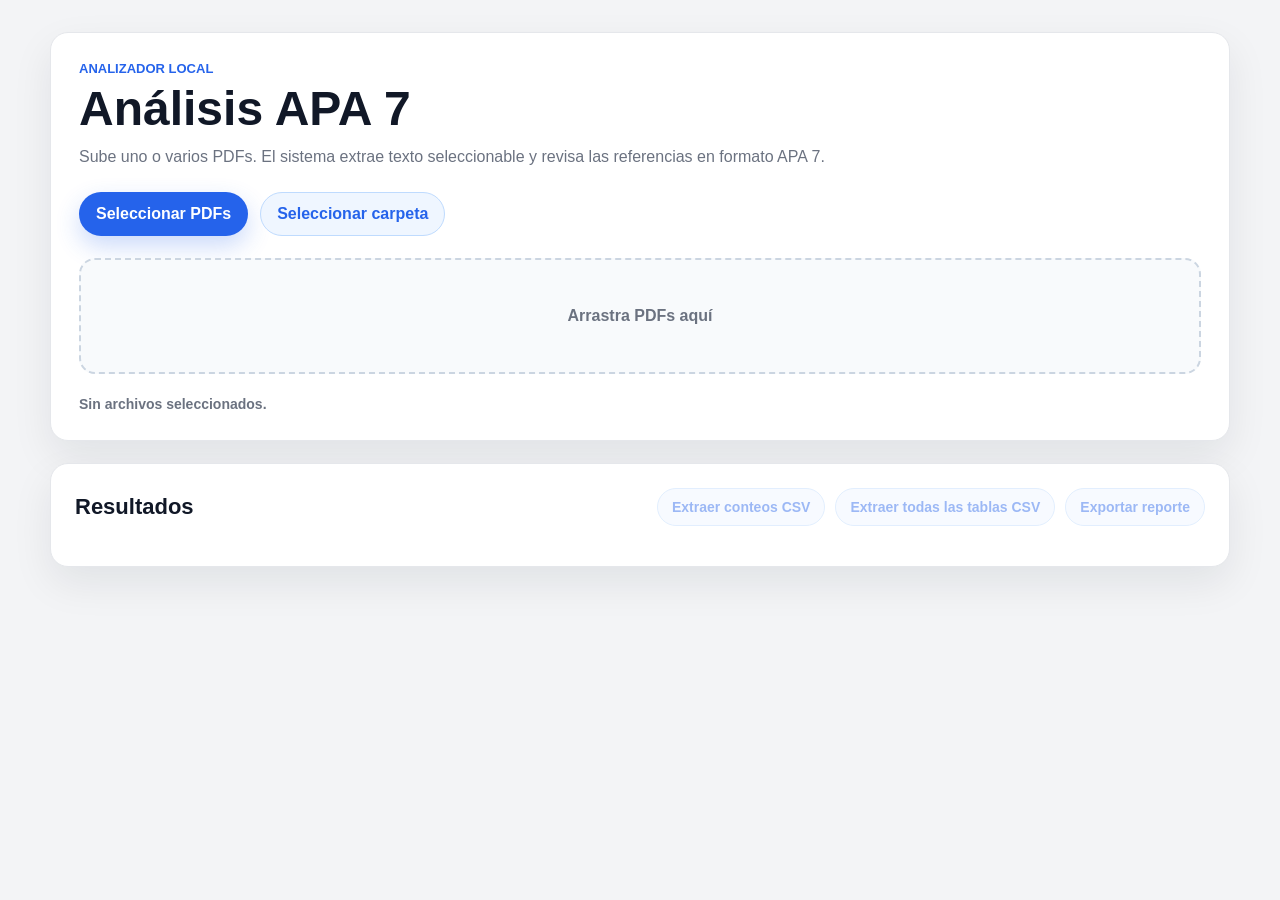
==== commit 0d30727d: "Add CSV export for counts and improve code explanations Enables users to export count tables and all" ====
--- a/wwwroot/index.html
+++ b/wwwroot/index.html
@@ -167,6 +167,13 @@
       margin-bottom: 16px;
     }
 
+    .export-actions {
+      display: flex;
+      flex-wrap: wrap;
+      gap: 10px;
+      justify-content: flex-end;
+    }
+
     .report-button {
       display: inline-flex;
       align-items: center;
@@ -255,7 +262,7 @@
 
     .metrics {
       display: grid;
-      grid-template-columns: repeat(3, minmax(0, 1fr));
+      grid-template-columns: repeat(auto-fit, minmax(130px, 1fr));
       gap: 12px;
     }
 
@@ -411,9 +418,18 @@
     .count-table {
       width: 100%;
       min-width: 620px;
+      table-layout: fixed;
       border-collapse: collapse;
       background: #FFFFFF;
       font-size: 14px;
+    }
+
+    .count-table .label-column {
+      width: 300px;
+    }
+
+    .count-table .number-column {
+      width: 76px;
     }
 
     .count-table th,
@@ -431,6 +447,9 @@
       z-index: 1;
       background: #FFFFFF;
       text-align: left;
+      white-space: normal;
+      overflow-wrap: anywhere;
+      word-break: normal;
     }
 
     .count-table thead th {
@@ -459,6 +478,68 @@
 
     .count-table tfoot th:first-child {
       background: #EFF6FF;
+    }
+
+    .chart-grid {
+      display: grid;
+      grid-template-columns: repeat(auto-fit, minmax(240px, 1fr));
+      gap: 14px;
+    }
+
+    .count-chart {
+      display: grid;
+      gap: 10px;
+      min-width: 0;
+      padding: 14px;
+      border: 1px solid var(--border);
+      border-radius: 12px;
+      background: #F8FAFC;
+    }
+
+    .count-chart h4 {
+      margin: 0;
+      font-size: 14px;
+    }
+
+    .bar-list {
+      display: grid;
+      gap: 8px;
+    }
+
+    .bar-row {
+      display: grid;
+      grid-template-columns: minmax(92px, 1.4fr) minmax(90px, 2fr) auto;
+      align-items: center;
+      gap: 8px;
+      min-width: 0;
+      font-size: 12px;
+      font-weight: 800;
+    }
+
+    .bar-label {
+      overflow: hidden;
+      color: var(--text);
+      text-overflow: ellipsis;
+      white-space: nowrap;
+    }
+
+    .bar-track {
+      height: 10px;
+      overflow: hidden;
+      border-radius: 999px;
+      background: #E5E7EB;
+    }
+
+    .bar-fill {
+      height: 100%;
+      min-width: 4px;
+      border-radius: inherit;
+      background: var(--blue);
+    }
+
+    .bar-value {
+      color: var(--muted);
+      font-variant-numeric: tabular-nums;
     }
 
     .reference-card {
@@ -623,6 +704,15 @@
         grid-template-columns: 1fr;
       }
 
+      .results-header {
+        align-items: stretch;
+        flex-direction: column;
+      }
+
+      .export-actions {
+        justify-content: stretch;
+      }
+
       .download,
       .button,
       .report-button {
@@ -673,7 +763,11 @@
     <section class="results-shell">
       <div class="results-header">
         <h2>Resultados</h2>
-        <button id="exportReportButton" class="report-button" type="button" disabled>Exportar reporte</button>
+        <div class="export-actions">
+          <button id="exportCountCsvButton" class="report-button" type="button" disabled>Extraer conteos CSV</button>
+          <button id="exportAllTablesCsvButton" class="report-button" type="button" disabled>Extraer todas las tablas CSV</button>
+          <button id="exportReportButton" class="report-button" type="button" disabled>Exportar reporte</button>
+        </div>
       </div>
       <div id="resultsList" class="results-list"></div>
     </section>
@@ -686,11 +780,21 @@
     const statusText = document.querySelector("#status");
     const resultsList = document.querySelector("#resultsList");
     const exportReportButton = document.querySelector("#exportReportButton");
+    const exportCountCsvButton = document.querySelector("#exportCountCsvButton");
+    const exportAllTablesCsvButton = document.querySelector("#exportAllTablesCsvButton");
     let latestReportFiles = [];
+    const countTableDefinitions = [
+      { title: "Años citados en APA 7 correctas", firstColumnLabel: "Año", countKey: "yearCounts", emptyLabel: "año(s)" },
+      { title: "Títulos de trabajos en APA 7 correctas", firstColumnLabel: "Título del trabajo", countKey: "titleCounts", emptyLabel: "título(s)" },
+      { title: "Primeros autores en APA 7 correctas", firstColumnLabel: "Primer autor", countKey: "authorCounts", emptyLabel: "autor(es)" },
+      { title: "Editorial o revista en APA 7 correctas", firstColumnLabel: "Editorial / revista", countKey: "publisherCounts", emptyLabel: "fuente(s)" },
+    ];
 
     fileInput.addEventListener("change", () => uploadFiles(fileInput.files));
     folderInput.addEventListener("change", () => uploadFiles(folderInput.files));
     exportReportButton.addEventListener("click", exportReport);
+    exportCountCsvButton.addEventListener("click", exportCountTablesCsv);
+    exportAllTablesCsvButton.addEventListener("click", exportAllTablesCsv);
 
     dropZone.addEventListener("dragover", (event) => {
       event.preventDefault();
@@ -724,6 +828,7 @@
       resultsList.innerHTML = "";
       latestReportFiles = [];
       exportReportButton.disabled = true;
+      setCsvExportButtonsDisabled(true);
 
       try {
         const response = await fetch("/api/pdf/convert", {
@@ -752,15 +857,29 @@
         resultsList.innerHTML = '<p class="empty">No hay resultados.</p>';
         latestReportFiles = [];
         exportReportButton.disabled = true;
+        setCsvExportButtonsDisabled(true);
         return;
       }
 
       resultsList.innerHTML = "";
       latestReportFiles = files;
       exportReportButton.disabled = false;
+      setCsvExportButtonsDisabled(false);
       files.forEach((file) => resultsList.append(createFileCard(file)));
-      resultsList.append(createCountSection("Años citados en APA 7 correctas", "Año", files, "yearCounts", "año(s)"));
-      resultsList.append(createCountSection("Primeros autores en APA 7 correctas", "Primer autor", files, "authorCounts", "autor(es)"));
+      resultsList.append(createAggregateChartsSection(files));
+      countTableDefinitions.forEach((definition) => {
+        resultsList.append(createCountSection(
+          definition.title,
+          definition.firstColumnLabel,
+          files,
+          definition.countKey,
+          definition.emptyLabel));
+      });
+    }
+
+    function setCsvExportButtonsDisabled(disabled) {
+      exportCountCsvButton.disabled = disabled;
+      exportAllTablesCsvButton.disabled = disabled;
     }
 
     function exportReport() {
@@ -780,6 +899,207 @@
       URL.revokeObjectURL(url);
     }
 
+    function exportCountTablesCsv() {
+      if (!latestReportFiles.length) {
+        return;
+      }
+
+      downloadCsv("conteos", buildCountTablesCsvRows(latestReportFiles));
+    }
+
+    function exportAllTablesCsv() {
+      if (!latestReportFiles.length) {
+        return;
+      }
+
+      const rows = [];
+      appendDocumentSummaryCsvRows(rows, latestReportFiles);
+      appendCitationCsvRows(rows, latestReportFiles, "parentheticalCitations", "Citas parentéticas por primer autor APA 7");
+      appendCitationCsvRows(rows, latestReportFiles, "narrativeCitations", "Citas narrativas por primer autor APA 7");
+      appendReferenceAnalysisCsvRows(rows, latestReportFiles);
+      appendCountTablesCsvRows(rows, latestReportFiles);
+      downloadCsv("todas_las_tablas", rows);
+    }
+
+    function buildCountTablesCsvRows(files) {
+      const rows = [];
+      appendCountTablesCsvRows(rows, files);
+      return rows;
+    }
+
+    function appendDocumentSummaryCsvRows(rows, files) {
+      appendCsvSectionTitle(rows, "Resumen por documento");
+      rows.push([
+        "Documento",
+        "Caracteres extraídos",
+        "Total referencias",
+        "APA 7 correctas",
+        "APA 7 con errores",
+        "No cumple APA 7",
+        "Otro formato",
+        "Verificar manualmente",
+        "Citas parentéticas",
+        "Citas narrativas",
+      ]);
+
+      files.forEach((file) => {
+        const analysis = file.apa7Analysis || {};
+        rows.push([
+          file.originalFileName,
+          Number(file.characterCount || 0),
+          Number(analysis.totalReferences || 0),
+          Number(analysis.correctReferences || 0),
+          Number(analysis.incorrectReferences || 0),
+          Number(analysis.nonCompliantReferences || 0),
+          Number(analysis.otherFormatReferences || 0),
+          Number(analysis.manualReviewReferences || 0),
+          sumCitationCounts(file.parentheticalCitations || []),
+          sumCitationCounts(file.narrativeCitations || []),
+        ]);
+      });
+    }
+
+    function appendCitationCsvRows(rows, files, citationKey, title) {
+      appendCsvSectionTitle(rows, title);
+      rows.push(["Documento", "Primer autor encontrado", "Página(s)", "Veces"]);
+
+      let hasRows = false;
+      files.forEach((file) => {
+        (file[citationKey] || []).forEach((citation) => {
+          hasRows = true;
+          rows.push([
+            file.originalFileName,
+            citation.citation,
+            formatPages(citation.pages || []),
+            Number(citation.count || 0),
+          ]);
+        });
+      });
+
+      if (!hasRows) {
+        rows.push(["Sin datos", "", "", 0]);
+      }
+    }
+
+    function appendReferenceAnalysisCsvRows(rows, files) {
+      appendCsvSectionTitle(rows, "Referencias analizadas");
+      rows.push([
+        "Documento",
+        "Número",
+        "Tipo detectado",
+        "Estilo",
+        "Estado",
+        "Cumple APA 7",
+        "Referencia",
+        "Razones",
+      ]);
+
+      let hasRows = false;
+      files.forEach((file) => {
+        const references = (file.apa7Analysis || {}).references || [];
+        references.forEach((reference) => {
+          hasRows = true;
+          rows.push([
+            file.originalFileName,
+            Number(reference.number || 0),
+            reference.referenceType || "",
+            reference.citationStyle || "",
+            getStatusText(reference),
+            reference.isApa7Compliant ? "Sí" : "No",
+            reference.reference || "",
+            (reference.reasons || []).join(" | "),
+          ]);
+        });
+      });
+
+      if (!hasRows) {
+        rows.push(["Sin datos", "", "", "", "", "", "", ""]);
+      }
+    }
+
+    function appendCountTablesCsvRows(rows, files) {
+      countTableDefinitions.forEach((definition) => {
+        appendCsvSectionTitle(rows, definition.title);
+        const keys = collectCountKeys(files, definition.countKey);
+        rows.push([
+          definition.firstColumnLabel,
+          ...files.map((file) => file.originalFileName),
+          "Total",
+        ]);
+
+        if (!keys.length) {
+          rows.push(["Sin datos", ...files.map(() => 0), 0]);
+          return;
+        }
+
+        keys.forEach((key) => {
+          let rowTotal = 0;
+          const values = files.map((file) => {
+            const value = Number((file[definition.countKey] || {})[key] || 0);
+            rowTotal += value;
+            return value;
+          });
+
+          rows.push([key, ...values, rowTotal]);
+        });
+
+        let grandTotal = 0;
+        const totalCells = files.map((file) => {
+          const fileTotal = Object.values(file[definition.countKey] || {})
+            .reduce((sum, value) => sum + Number(value || 0), 0);
+          grandTotal += fileTotal;
+          return fileTotal;
+        });
+        rows.push(["Total", ...totalCells, grandTotal]);
+      });
+    }
+
+    function appendCsvSectionTitle(rows, title) {
+      if (rows.length > 0) {
+        rows.push([]);
+      }
+
+      rows.push([title]);
+    }
+
+    function sumCitationCounts(citations) {
+      return citations.reduce((sum, citation) => sum + Number(citation.count || 0), 0);
+    }
+
+    function downloadCsv(feature, rows) {
+      const csv = rowsToCsv(rows);
+      const blob = new Blob(["\uFEFF", csv], { type: "text/csv;charset=utf-8" });
+      const url = URL.createObjectURL(blob);
+      const link = document.createElement("a");
+      link.href = url;
+      link.download = `${feature}_${formatCsvTimestamp(new Date())}.csv`;
+      document.body.append(link);
+      link.click();
+      link.remove();
+      URL.revokeObjectURL(url);
+    }
+
+    function rowsToCsv(rows) {
+      return rows
+        .map((row) => row.map(csvCell).join(","))
+        .join("\r\n");
+    }
+
+    function csvCell(value) {
+      const text = value === null || value === undefined ? "" : String(value);
+      return `"${text.replaceAll('"', '""')}"`;
+    }
+
+    function formatCsvTimestamp(date) {
+      const months = ["ENE", "FEB", "MAR", "ABR", "MAY", "JUN", "JUL", "AGO", "SEP", "OCT", "NOV", "DIC"];
+      const year = date.getFullYear();
+      const month = months[date.getMonth()];
+      const day = String(date.getDate()).padStart(2, "0");
+      const hour = String(date.getHours()).padStart(2, "0");
+      const minute = String(date.getMinutes()).padStart(2, "0");
+      return `${year}${month}${day}${hour}${minute}`;
+    }
+
     function createFileCard(file) {
       const card = document.createElement("article");
       card.className = "file-card";
@@ -806,6 +1126,7 @@
 
       card.append(header);
       card.append(createParentheticalCitations(file.parentheticalCitations || []));
+      card.append(createNarrativeCitations(file.narrativeCitations || []));
       card.append(createAnalysis(file.apa7Analysis));
       return card;
     }
@@ -815,13 +1136,13 @@
       panel.className = "citation-panel";
 
       const title = document.createElement("h4");
-      title.textContent = `Citas parentéticas fuera de referencias (${citations.length})`;
+      title.textContent = `Citas en el texto por primer autor APA 7 (${citations.length})`;
       panel.append(title);
 
       if (citations.length === 0) {
         const empty = document.createElement("p");
         empty.className = "empty";
-        empty.textContent = "No se detectaron citas parentéticas en el cuerpo del documento.";
+        empty.textContent = "No se detectaron menciones de primeros autores APA 7 correctos en el cuerpo del documento.";
         panel.append(empty);
         return panel;
       }
@@ -836,7 +1157,43 @@
 
         const count = document.createElement("strong");
         count.className = "citation-count";
-        count.textContent = `x${citation.count}`;
+        count.textContent = `x${citation.count} · ${formatPages(citation.pages || [])}`;
+
+        item.append(text, count);
+        list.append(item);
+      });
+
+      panel.append(list);
+      return panel;
+    }
+
+    function createNarrativeCitations(citations) {
+      const panel = document.createElement("section");
+      panel.className = "citation-panel";
+
+      const title = document.createElement("h4");
+      title.textContent = `Citas narrativas por primer autor APA 7 (${citations.length})`;
+      panel.append(title);
+
+      if (citations.length === 0) {
+        const empty = document.createElement("p");
+        empty.className = "empty";
+        empty.textContent = "No se detectaron citas narrativas con primeros autores de referencias APA 7 correctas.";
+        panel.append(empty);
+        return panel;
+      }
+
+      const list = document.createElement("ul");
+      list.className = "citation-list";
+
+      citations.forEach((citation) => {
+        const item = document.createElement("li");
+        const text = document.createElement("span");
+        text.textContent = citation.citation;
+
+        const count = document.createElement("strong");
+        count.className = "citation-count";
+        count.textContent = `x${citation.count} · ${formatPages(citation.pages || [])}`;
 
         item.append(text, count);
         list.append(item);
@@ -860,7 +1217,10 @@
       metrics.append(
         createMetric("Total", analysis.totalReferences),
         createMetric("✅ Correctas", analysis.correctReferences, "ok"),
-        createMetric("⚠️ APA con errores", analysis.incorrectReferences, "bad")
+        createMetric("⚠️ APA con errores", analysis.incorrectReferences, "bad"),
+        createMetric("❌ No cumple APA 7", analysis.nonCompliantReferences || 0, "bad"),
+        createMetric("Otro formato", analysis.otherFormatReferences || 0, "other"),
+        createMetric("Verificar manualmente", analysis.manualReviewReferences || 0, "other")
       );
       section.append(metrics);
 
@@ -875,6 +1235,7 @@
         createFilter("Todas", "all", analysis.references.length),
         createFilter("Sí cumplen", "ok", analysis.correctReferences),
         createFilter("APA con errores", "bad", analysis.incorrectReferences),
+        createFilter("No cumple APA 7", "invalid", analysis.nonCompliantReferences || 0),
         createFilter("Otro formato", "other", analysis.otherFormatReferences || 0),
       ];
 
@@ -909,6 +1270,119 @@
       return button;
     }
 
+    function createAggregateChartsSection(files) {
+      const section = document.createElement("section");
+      section.className = "count-section";
+
+      const header = document.createElement("div");
+      header.className = "count-header";
+
+      const heading = document.createElement("h3");
+      heading.textContent = "Gráficas totales de APA 7 correctas";
+
+      const count = document.createElement("span");
+      count.textContent = "sin separar por documento";
+
+      header.append(heading, count);
+      section.append(header);
+
+      const grid = document.createElement("div");
+      grid.className = "chart-grid";
+      grid.append(
+        createAggregateChart("Citas parentéticas", aggregateCitationCounts(files, "parentheticalCitations"), "Autor citado"),
+        createAggregateChart("Citas narrativas", aggregateCitationCounts(files, "narrativeCitations"), "Autor citado"),
+        createAggregateChart("Años", aggregateCountMap(files, "yearCounts"), "Año"),
+        createAggregateChart("Títulos de trabajos", aggregateCountMap(files, "titleCounts"), "Título"),
+        createAggregateChart("Primeros autores", aggregateCountMap(files, "authorCounts"), "Autor"),
+        createAggregateChart("Editorial / revista", aggregateCountMap(files, "publisherCounts"), "Fuente")
+      );
+
+      section.append(grid);
+      return section;
+    }
+
+    function aggregateCitationCounts(files, citationKey) {
+      const totals = new Map();
+
+      files.forEach((file) => {
+        (file[citationKey] || []).forEach((citation) => {
+          const key = citation.citation || "No identificado";
+          totals.set(key, (totals.get(key) || 0) + Number(citation.count || 0));
+        });
+      });
+
+      return Array.from(totals.entries())
+        .map(([key, value]) => ({ key, value }))
+        .sort((a, b) => b.value - a.value || a.key.localeCompare(b.key, "es"));
+    }
+
+    function aggregateCountMap(files, countKey) {
+      const totals = new Map();
+
+      files.forEach((file) => {
+        Object.entries(file[countKey] || {}).forEach(([key, value]) => {
+          const normalizedKey = countKey === "yearCounts" ? String(Number(key)) : key;
+          totals.set(normalizedKey, (totals.get(normalizedKey) || 0) + Number(value || 0));
+        });
+      });
+
+      return Array.from(totals.entries())
+        .map(([key, value]) => ({ key, value }))
+        .sort((a, b) => {
+          if (countKey === "yearCounts") return Number(a.key) - Number(b.key);
+          return b.value - a.value || a.key.localeCompare(b.key, "es");
+        });
+    }
+
+    function createAggregateChart(title, rows, labelPrefix) {
+      const chart = document.createElement("div");
+      chart.className = "count-chart";
+
+      const heading = document.createElement("h4");
+      heading.textContent = `${title} (${rows.length})`;
+      chart.append(heading);
+
+      if (rows.length === 0) {
+        const empty = document.createElement("p");
+        empty.className = "empty";
+        empty.textContent = `No hay datos para ${title.toLowerCase()}.`;
+        chart.append(empty);
+        return chart;
+      }
+
+      const maxValue = Math.max(...rows.map((row) => row.value), 1);
+      const list = document.createElement("div");
+      list.className = "bar-list";
+
+      rows.forEach((row) => {
+        const item = document.createElement("div");
+        item.className = "bar-row";
+
+        const label = document.createElement("span");
+        label.className = "bar-label";
+        label.title = `${labelPrefix}: ${row.key}`;
+        label.textContent = row.key;
+
+        const track = document.createElement("div");
+        track.className = "bar-track";
+
+        const fill = document.createElement("div");
+        fill.className = "bar-fill";
+        fill.style.width = `${Math.max(4, (row.value / maxValue) * 100)}%`;
+        track.append(fill);
+
+        const value = document.createElement("span");
+        value.className = "bar-value";
+        value.textContent = String(row.value);
+
+        item.append(label, track, value);
+        list.append(item);
+      });
+
+      chart.append(list);
+      return chart;
+    }
+
     function createCountSection(title, firstColumnLabel, files, countKey, unitLabel) {
       const keys = collectCountKeys(files, countKey);
       const section = document.createElement("section");
@@ -956,6 +1430,20 @@
 
       const table = document.createElement("table");
       table.className = "count-table";
+      table.style.minWidth = `${Math.max(620, 300 + ((files.length || 0) + 1) * 76)}px`;
+
+      const colgroup = document.createElement("colgroup");
+      const labelColumn = document.createElement("col");
+      labelColumn.className = "label-column";
+      colgroup.append(labelColumn);
+
+      for (let index = 0; index < files.length + 1; index += 1) {
+        const numberColumn = document.createElement("col");
+        numberColumn.className = "number-column";
+        colgroup.append(numberColumn);
+      }
+
+      table.append(colgroup);
 
       const thead = document.createElement("thead");
       const headerRow = document.createElement("tr");
@@ -1040,6 +1528,7 @@
       const filtered = references.filter((reference) => {
         if (filter === "ok") return reference.isApa7Compliant;
         if (filter === "bad") return reference.analysisStatus === "Apa7WithErrors";
+        if (filter === "invalid") return reference.analysisStatus === "Apa7Invalid";
         if (filter === "other") return reference.analysisStatus === "OtherFormat";
         return true;
       });
@@ -1115,18 +1604,22 @@
       if (type === "Articulo de revista") return "Artículo";
       if (type === "Capitulo de libro") return "Capítulo";
       if (type === "Capitulo de libro de actas") return "Actas";
+      if (type === "Ponencia en conferencia") return "Ponencia";
+      if (type === "Reporte institucional") return "Reporte";
       if (type === "Autor institucional") return "Institución";
       return type;
     }
 
     function getStatusClass(reference) {
       if (reference.analysisStatus === "OtherFormat") return "badge warn";
+      if (reference.analysisStatus === "Apa7Invalid") return "badge bad";
       return reference.isApa7Compliant ? "badge ok" : "badge bad";
     }
 
     function getStatusText(reference) {
       if (reference.analysisStatus === "OtherFormat") return "Otro formato";
-      return reference.isApa7Compliant ? "✅ APA 7" : "⚠️ APA 7";
+      if (reference.analysisStatus === "Apa7Invalid") return "❌ No cumple APA 7";
+      return reference.isApa7Compliant ? "✅ APA 7" : "⚠️ APA 7 con errores";
     }
 
     function buildReportHtml(files) {
@@ -1147,15 +1640,20 @@
     h2 { margin-bottom: 14px; font-size: 22px; }
     h3 { margin-bottom: 10px; font-size: 17px; }
     .muted { color: #6b7280; }
-    .metrics { display: grid; grid-template-columns: repeat(4, minmax(0, 1fr)); gap: 10px; margin-bottom: 14px; }
+    .metrics { display: grid; grid-template-columns: repeat(auto-fit, minmax(130px, 1fr)); gap: 10px; margin-bottom: 14px; }
     .metric { padding: 12px; border: 1px solid #e5e7eb; border-radius: 8px; background: #f8fafc; }
     .metric strong, .metric span { display: block; }
     .metric strong { margin-bottom: 4px; font-size: 24px; }
     .metric span { color: #6b7280; font-size: 12px; font-weight: 700; text-transform: uppercase; }
     table { width: 100%; border-collapse: collapse; margin-top: 10px; font-size: 13px; }
+    .count-report-table { table-layout: fixed; min-width: 620px; }
+    .count-report-table .label-column { width: 300px; }
+    .count-report-table .number-column { width: 76px; }
     th, td { padding: 9px 10px; border: 1px solid #e5e7eb; text-align: left; vertical-align: top; }
     th { background: #eff6ff; color: #1d4ed8; }
     td.number, th.number { text-align: right; }
+    .count-report-table th:first-child { white-space: normal; overflow-wrap: anywhere; }
+    .count-report-table td.number, .count-report-table th.number { white-space: nowrap; }
     tfoot th, tfoot td, .total-cell { background: #eff6ff; font-weight: 700; }
     ol, ul { margin: 0; padding-left: 22px; }
     li { margin-bottom: 8px; }
@@ -1176,7 +1674,9 @@
     </header>
     ${renderReportFiles(files)}
     ${renderReportCountSection("Años citados en APA 7 correctas", "Año", files, "yearCounts")}
+    ${renderReportCountSection("Títulos de trabajos en APA 7 correctas", "Título del trabajo", files, "titleCounts")}
     ${renderReportCountSection("Primeros autores en APA 7 correctas", "Primer autor", files, "authorCounts")}
+    ${renderReportCountSection("Editorial o revista en APA 7 correctas", "Editorial / revista", files, "publisherCounts")}
   </main>
 </body>
 </html>`;
@@ -1192,9 +1692,13 @@
     <div class="metric"><strong>${Number(analysis.totalReferences || 0)}</strong><span>Referencias</span></div>
     <div class="metric"><strong>${Number(analysis.correctReferences || 0)}</strong><span>APA 7 correctas</span></div>
     <div class="metric"><strong>${Number(analysis.incorrectReferences || 0)}</strong><span>APA con errores</span></div>
-    <div class="metric"><strong>${(file.parentheticalCitations || []).length}</strong><span>Citas parentéticas</span></div>
+    <div class="metric"><strong>${Number(analysis.nonCompliantReferences || 0)}</strong><span>No cumple APA 7</span></div>
+    <div class="metric"><strong>${Number(analysis.otherFormatReferences || 0)}</strong><span>Otro formato</span></div>
+    <div class="metric"><strong>${Number(analysis.manualReviewReferences || 0)}</strong><span>Verificar manualmente</span></div>
+    <div class="metric"><strong>${(file.parentheticalCitations || []).length}</strong><span>Citas por autor</span></div>
   </div>
   ${renderReportParentheticalCitations(file.parentheticalCitations || [])}
+  ${renderReportNarrativeCitations(file.narrativeCitations || [])}
   ${renderReportReferences(analysis)}
 </section>`;
       }).join("");
@@ -1202,14 +1706,28 @@
 
     function renderReportParentheticalCitations(citations) {
       if (!citations.length) {
-        return `<h3>Citas parentéticas fuera de referencias</h3><p class="muted">No se detectaron citas parentéticas en el cuerpo del documento.</p>`;
-      }
-
-      return `<h3>Citas parentéticas fuera de referencias</h3>
+        return `<h3>Citas en el texto por primer autor APA 7</h3><p class="muted">No se detectaron menciones de primeros autores APA 7 correctos en el cuerpo del documento.</p>`;
+      }
+
+      return `<h3>Citas en el texto por primer autor APA 7</h3>
 <table>
-  <thead><tr><th>Cita</th><th class="number">Veces</th></tr></thead>
+  <thead><tr><th>Primer autor encontrado</th><th>Página(s)</th><th class="number">Veces</th></tr></thead>
   <tbody>
-    ${citations.map((citation) => `<tr><td>${escapeHtml(citation.citation)}</td><td class="number">${Number(citation.count || 0)}</td></tr>`).join("")}
+    ${citations.map((citation) => `<tr><td>${escapeHtml(citation.citation)}</td><td>${escapeHtml(formatPages(citation.pages || []))}</td><td class="number">${Number(citation.count || 0)}</td></tr>`).join("")}
+  </tbody>
+</table>`;
+    }
+
+    function renderReportNarrativeCitations(citations) {
+      if (!citations.length) {
+        return `<h3>Citas narrativas por primer autor APA 7</h3><p class="muted">No se detectaron citas narrativas con primeros autores de referencias APA 7 correctas.</p>`;
+      }
+
+      return `<h3>Citas narrativas por primer autor APA 7</h3>
+<table>
+  <thead><tr><th>Primer autor encontrado</th><th>Página(s)</th><th class="number">Veces</th></tr></thead>
+  <tbody>
+    ${citations.map((citation) => `<tr><td>${escapeHtml(citation.citation)}</td><td>${escapeHtml(formatPages(citation.pages || []))}</td><td class="number">${Number(citation.count || 0)}</td></tr>`).join("")}
   </tbody>
 </table>`;
     }
@@ -1225,9 +1743,11 @@
 ${references.map((reference) => {
         const statusClass = reference.analysisStatus === "OtherFormat"
           ? "status-warn"
+          : reference.analysisStatus === "Apa7Invalid" ? "status-bad"
           : reference.isApa7Compliant ? "status-ok" : "status-bad";
         const statusText = reference.analysisStatus === "OtherFormat"
           ? "Otro formato"
+          : reference.analysisStatus === "Apa7Invalid" ? "No cumple APA 7"
           : reference.isApa7Compliant ? "Sí cumple APA 7" : "No cumple APA 7";
         const reasons = reference.reasons || [];
 
@@ -1273,7 +1793,14 @@
         return `<td class="number">${fileTotal}</td>`;
       }).join("");
 
-      return `<table>
+      const colgroup = `<colgroup>
+    <col class="label-column">
+    ${files.map(() => `<col class="number-column">`).join("")}
+    <col class="number-column">
+  </colgroup>`;
+
+      return `<table class="count-report-table" style="min-width: ${Math.max(620, 300 + ((files.length || 0) + 1) * 76)}px">
+  ${colgroup}
   <thead>
     <tr>
       <th>${escapeHtml(firstColumnLabel)}</th>
@@ -1286,6 +1813,21 @@
 </table>`;
     }
 
+    function formatPages(pages) {
+      const uniquePages = Array.from(new Set((pages || [])
+        .map((page) => Number(page))
+        .filter((page) => Number.isFinite(page) && page > 0)))
+        .sort((a, b) => a - b);
+
+      if (uniquePages.length === 0) {
+        return "p. no disponible";
+      }
+
+      return uniquePages.length === 1
+        ? `p. ${uniquePages[0]}`
+        : `pp. ${uniquePages.join(", ")}`;
+    }
+
     function escapeHtml(value) {
       return String(value)
         .replaceAll("&", "&amp;")
